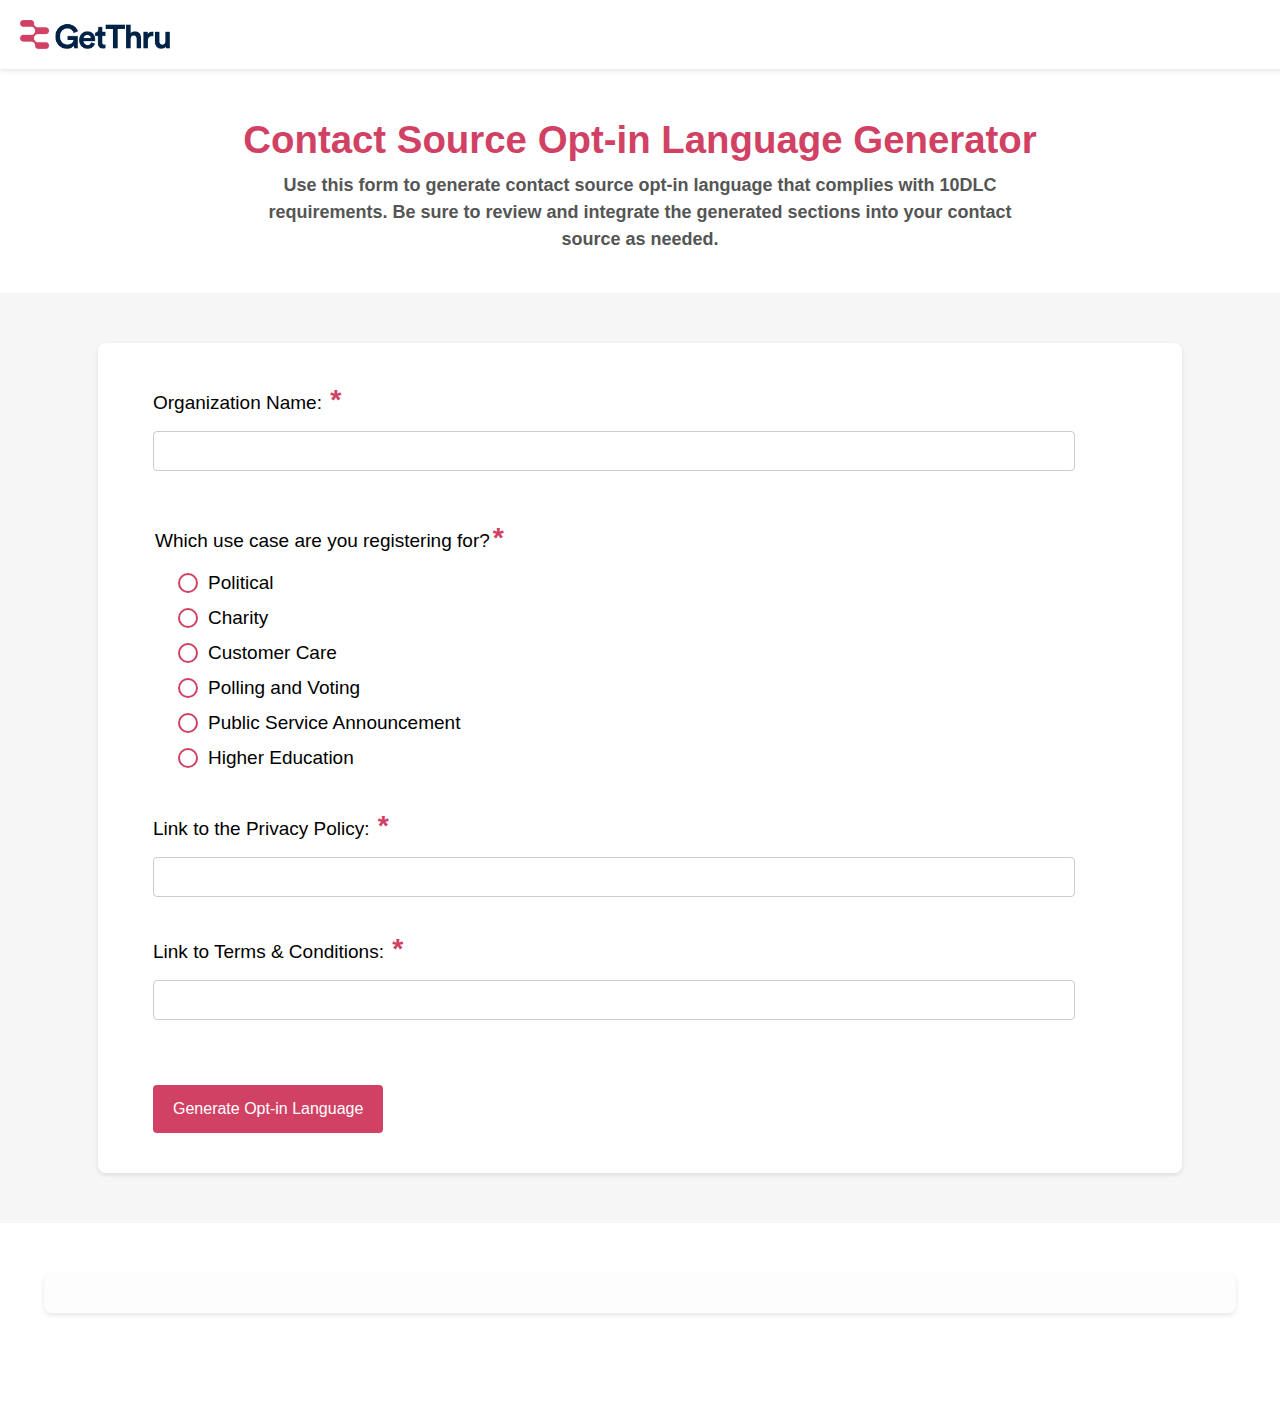
==== index.html @ f8b2be3c "Update and rename OIG_html.html to index.html" ====
HTML
<!DOCTYPE html>
<html lang="en">
<head>
  <meta charset="UTF-8">
  <meta name="viewport" content="width=device-width, initial-scale=1.0">
  <link rel="stylesheet" href="OIG_css.css">
  <link rel="icon" href="favicon.png" type="image/x-icon">
  <title>Opt-in Language Generator</title>
</head>
<body>

<div class="banner">
  <!-- Banner section with a logo image -->
  <img src="getthru-logo_2021_full-color.png" alt="Logo" class="logo">
</div>

<div class="header">
  <!-- Header section containing the title of the privacy policy generator -->
  <h1>Contact Source Opt-in Language Generator</h1>

  <!-- Instructions paragraph -->
  <p class="instructions">
    Use this form to generate contact source opt-in language that complies with 10DLC requirements. Be sure to review and integrate the generated sections into your contact source as needed.
  </p>

</div>

<div class="content">
  <!-- Main content section -->

  <!-- Wrapper with gray background that surrounds the white form wrapper -->
  <div class="form-background">
    <div class="form-wrapper">
      
      <!-- Text input form for collecting organization name -->
      <form id="textForm" class="text-input-form">
        <label for="organization">Organization Name: <span class="important">*</span></label>
        <input type="text" id="organization" name="organization" required> 
      </form>

        <!-- Use case question -->
        <form id="useCaseForm" class="multiplechoice-form">
          <legend>Which use case are you registering for?<span class="important">*</span></legend>
          <div class="radio-container">
            <input type="radio" id="politicalusecasemc" name="usecase" value="Political">
            <label for="politicalusecasemc">Political</label>
          </div>
          <div class="radio-container">
            <input type="radio" id="charityusecasemc" name="usecase" value="Charity">
            <label for="charityusecasemc">Charity</label>
          </div>
          <div class="radio-container">
            <input type="radio" id="customercareusecasemc" name="usecase" value="Customer Care">
            <label for="customercareusecasemc">Customer Care</label>
          </div>
          <div class="radio-container">
            <input type="radio" id="pollingvotingusecasemc" name="usecase" value="Polling and Voting">
            <label for="pollingvotingusecasemc">Polling and Voting</label>
          </div>
          <div class="radio-container">
            <input type="radio" id="publicserviceusecasemc" name="usecase" value="Public Service Announcement">
            <label for="publicserviceusecasemc">Public Service Announcement</label>
          </div>
          <div class="radio-container">
            <input type="radio" id="higheredusecasemc" name="usecase" value="Higher Education">
            <label for="higheredusecasemc">Higher Education</label>
          </div>
        </form>
        
       <div id="donationQuestionContainer" style="display: none;">
          <legend>Are you sending donation-related text messages?</legend>
          <div class="radio-container">
              <input type="radio" id="donationYes" name="donation" value="yes">
              <label for="donationYes">Yes</label>
          </div>
          <div class="radio-container">
              <input type="radio" id="donationNo" name="donation" value="no">
              <label for="donationNo">No</label>
          </div>
      </div>
      

        <!-- Text input form for collecting Privacy Policy Link -->
        <form id="ppform" class="text-input-form">
          <label for="pplink">Link to the Privacy Policy: <span class="important">*</span></label>
          <input type="url" id="pplink" name="pplink" required> 
        </form>

        <!-- Text input form for collecting Terms & Conditions Link -->
        <form id="tcform" class="text-input-form">
          <label for="tclink">Link to Terms & Conditions: <span class="important">*</span></label>
          <input type="url" id="tclink" name="tclink" required> 
        </form>


      <!-- Button to generate the Opt-in Language -->
      <form id="additionalTextForm" class="generate-button">
        <button type="button" id="showTextButton">Generate Opt-in Language</button>
      </form>
    
    </div> <!-- End of form-wrapper -->
  </div> <!-- End of form-background -->


<!-- Paragraph to display the generated text -->
<div id="displayText" class="generated-text"></div>

<!-- Copy button BELOW generated text -->
<button id="copyTextButtonBottom" class="generate-button" style="display: none;">Copy Opt-in Language</button>

<!-- Custom notification for copy action -->
<div id="copyNotification">Opt-in Language copied to clipboard!</div>


<script src="OIG_js.js"></script> <!-- External JavaScript file -->

</body>
</html>
---- OIG_css.css ----
/* Global styling for the body element */
body {
  margin: 0;
  padding: 0;
  font-family: Arial, sans-serif;
  padding-bottom: 50px;
}

/* Header styling - Styles the header section with title */
.header {
  background-color: #fff;
  color: #d14164;
  padding: 100px 0;
  text-align: center;
  font-size: 120%;
  font-family: "Source Sans Pro", sans-serif;
  font-weight: bold;
}

/* Header title styling - Styles the h1 element within the header */
.header h1 {
  margin: 0;
}

/* Banner styling - Styles the fixed banner with a logo */
.banner {
  background-color: #fff;
  color: #000;
  padding: 20px;
  position: fixed;
  width: 100%;
  top: 0;
  left: 0;
  display: flex;
  align-items: center;
  box-shadow: 0 2px 5px rgba(0, 0, 0, 0.1);
  z-index: 1000;
}

/* Logo styling - Styles the logo within the banner */
.logo {
  width: 150px !important;
  max-width: 100%;
  margin-right: 20px;
}

/* Gray background for the form area */
.form-background {
  background-color: #f6f6f6;
  padding: 50px 0;
}

/* White background for the form wrapper */
.form-wrapper {
  background-color: #fff;
  padding: 30px;
  border-radius: 8px;
  max-width: 80%;
  margin: 0px auto;
  padding-left: 30px;
  padding-right: 30px;
  box-shadow: 0 2px 5px rgba(0, 0, 0, 0.1);
}

/* Styling for the instruction paragraph */
.instructions {
  font-size: 18px;
  color: #555;
  margin-top: 10px;
  margin-bottom: -60px;
  max-width: 800px;
  margin-left: auto;
  margin-right: auto;
  text-align: center;
  line-height: 1.5;
}

.important {
  color: #d14164; /* Choose a color that matches your design */
  font-weight: bold;
  font-size: 1.5em;
  margin-left: 3px;
}

.asterisk-note {
  font-size: 16px;
  color: #d14164;
  margin: 0 auto;
  text-align: center;
  width: 100%;
  max-width: 800px;
  position: relative;
  top: 80px;
}

/* Content and form container styling */
.content {
  margin-top: 0;
  padding: 0;
}

/* General form styling - Applies to all forms for layout and spacing */
.content form.text-input-form,
.content form.multiplechoice-form,
.content form {
  max-width: 90%;
  margin: 10px 10px 10px 25px;
}

/* Label styling for form elements */
.content form.text-input-form label,
.content form.multiplechoice-form label {
  display: block;
  margin-bottom: 15px;
  font-size: 19px;
}

/* Input field and dropdown styling */
.content form.text-input-form input,
.content form.multiplechoice-form select {
  width: 100%;
  padding: 8px;
  margin-bottom: 25px;
  border: 1px solid #ccc;
  border-radius: 4px;
  box-sizing: border-box;
  font-size: 19px;
}

/* Styling for form legends */
.content form legend {
  margin-top: 25px;
  margin-bottom: 15px;
  margin-left: 0px;
  font-size: 19px;
  white-space: nowrap;
}

/* Label styling for form labels */
.content form label {
  display: flex;
  align-items: center;
  margin: 0;
  cursor: pointer;
  vertical-align: middle;
}


/* Styling for radio button containers */
.radio-container {
  display: flex;
  align-items: center;
  margin-left: 20px;
  margin-top: 10px;
  font-size: 19px;
}

/* Styling for radio buttons */
.content form input[type="radio"] {
  appearance: none;
  width: 20px;
  height: 20px;
  border: 2px solid #d14164;
  border-radius: 50%;
  margin-right: 10px;
  cursor: pointer;
  position: relative;
  vertical-align: middle;
}

/* Styling for checked radio buttons */
.content form input[type="radio"]:checked {
  background-color: #d14164;
  border: 2px solid #d14164;
}

/* Custom styling for radio buttons when checked */
.content form input[type="radio"]:checked::before {
  content: '';
  width: 10px;
  height: 10px;
  background-color: #fff;
  border-radius: 50%;
  position: absolute;
  top: 50%;
  left: 50%;
  transform: translate(-50%, -50%);
}

/* Label styling for radio button labels */
.content form .radio-container label {
  vertical-align: middle;
  margin: 0;
  padding-top: 3px;
}

/* Styling for toggled freeform sections */
#freeform,
#emailFreeform,
#websiteFreeform,
#phoneFreeform,
#addressFreeform {
  margin-left: 50px;
  margin-top: 10px;
  padding: 15px;
  border: 2px;
  border-radius: 5px;
  background-color: #fdfdfd;
  box-shadow: 0 2px 5px rgba(0, 0, 0, 0.1);
  max-width: 400px;
}

/* Label styling for freeform sections */
#freeform label,
#emailFreeform label,
#websiteFreeform label,
#phoneFreeform label,
#addressFreeform label {
  margin-bottom: 10px;
}

/* Input field styling for freeform sections */
#freeform input,
#emailFreeform input,
#websiteFreeform input,
#phoneFreeform input,
#addressFreeform input {
  width: 100%;
  padding: 8px;
  border: 1px solid #ccc;
  border-radius: 4px;
  box-sizing: border-box;
}

/* Styling for the generate and copy buttons */
.content form.generate-button button,
#copyTextButtonTop,
#copyTextButtonBottom {
  padding: 15px 20px;
  margin-top: 30px;
  background-color: #d14164;
  font-size: 16px;
  color: #fff;
  border: none;
  border-radius: 4px;
  cursor: pointer;
  display: inline-block;
}

/* Hover effects for buttons */
.content form.generate-button button:hover,
#copyTextButtonTop:hover,
#copyTextButtonBottom {
  background-color: #be3e5d;
}

/* Custom margin for the copy button */
#copyTextButtonTop {
  margin-top: 30px;
  margin-left: 60px;
  margin-bottom: -20px;
  font-size: 16px;
}

/* Custom margin for the copy button */
#copyTextButtonBottom {
  margin-top: 0px;
  margin-left: 60px;
  font-size: 16px;
}

/* Hover effect for the copy button */
#copyTextButtonTop:hover,
#copyTextButtonBottom:hover {
  background-color: #be3e5d;
}

/* Styling for the generated text display */
.generated-text {
  margin: 50px auto;
  max-width: 90%;
  padding: 20px;
  background-color: #fdfdfd;
  border-radius: 8px;
  box-shadow: 0 2px 5px rgba(0, 0, 0, 0.1);
  font-family: Arial, sans-serif;
  font-size: 16px;
  line-height: 1.5;
  color: #333;
}

/* Styling for the notification that appears at the top of the page */
#copyNotification {
  display: none;
  background-color: #be3e5d;
  color: white;
  padding: 15px;
  position: fixed;
  top: 20px;
  left: 50%;
  transform: translateX(-50%);
  border-radius: 4px;
  z-index: 1000;
  text-align: center;
}


/* Styling for the donation question container */
#donationQuestionContainer {
  margin-top: 25px;
  margin-left: 25px;
  font-size: 19px;
}

/* Make the legend (question text) similar to the use case question */
#donationQuestionContainer legend {
  margin-bottom: 15px;
  font-size: 19px;
  white-space: nowrap;
}

/* Style for the radio button containers inside the donation question */
#donationQuestionContainer .radio-container {
  display: flex;
  align-items: center;
  margin-left: 20px;
  margin-top: 10px;
  font-size: 19px;
}

/* Ensure the radio buttons are styled the same way */
#donationQuestionContainer input[type="radio"] {
  appearance: none;
  width: 20px;
  height: 20px;
  border: 2px solid #d14164;
  border-radius: 50%;
  margin-right: 10px;
  cursor: pointer;
  position: relative;
  vertical-align: middle;
}

/* Checked state styling for the radio buttons */
#donationQuestionContainer input[type="radio"]:checked {
  background-color: #d14164;
  border: 2px solid #d14164;
}

/* Inner white circle for selected radio buttons */
#donationQuestionContainer input[type="radio"]:checked::before {
  content: '';
  width: 10px;
  height: 10px;
  background-color: #fff;
  border-radius: 50%;
  position: absolute;
  top: 50%;
  left: 50%;
  transform: translate(-50%, -50%);
}

/* Label styling for the radio buttons */
#donationQuestionContainer .radio-container label {
  vertical-align: middle;
  margin: 0;
  padding-top: 3px;
  font-weight: normal;
}

#ppform {
  margin-top: 40px;
}
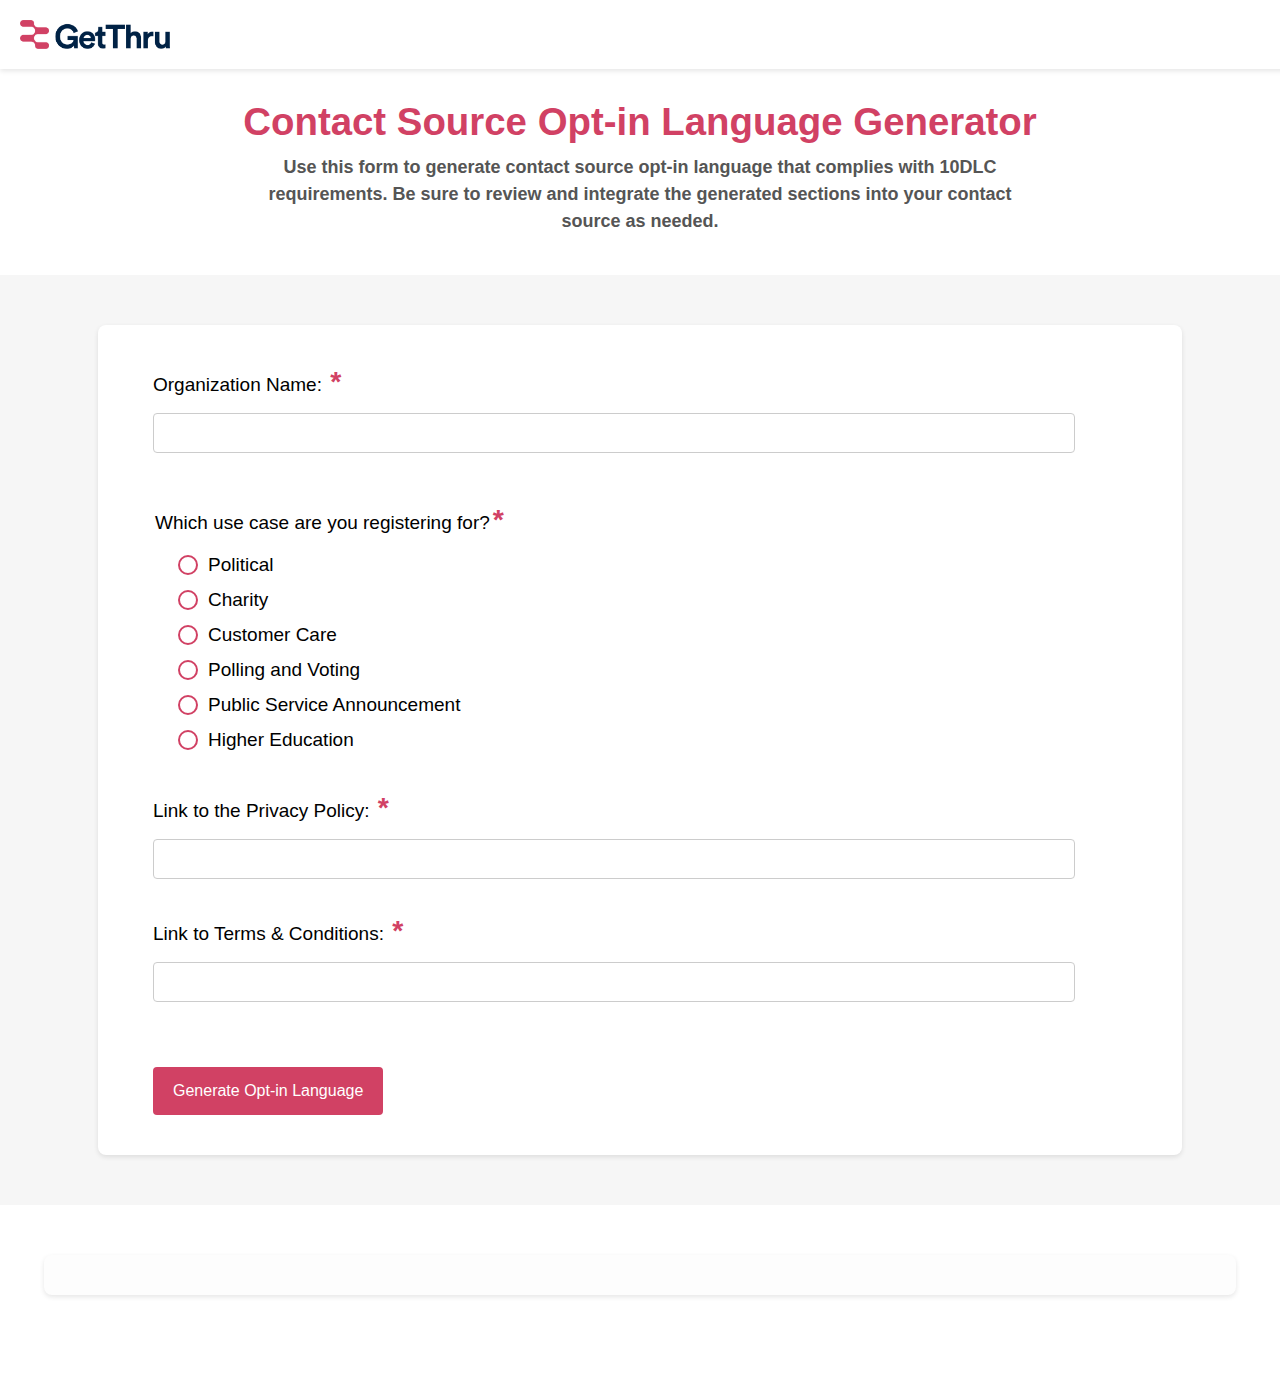
==== commit ef7f3743: "Update index.html" ====
--- a/index.html
+++ b/index.html
@@ -1,11 +1,10 @@
-HTML
 <!DOCTYPE html>
 <html lang="en">
 <head>
   <meta charset="UTF-8">
   <meta name="viewport" content="width=device-width, initial-scale=1.0">
   <link rel="stylesheet" href="OIG_css.css">
-  <link rel="icon" href="favicon.png" type="image/x-icon">
+  <link rel="icon" href="favicon.png" type="image/png">
   <title>Opt-in Language Generator</title>
 </head>
 <body>
